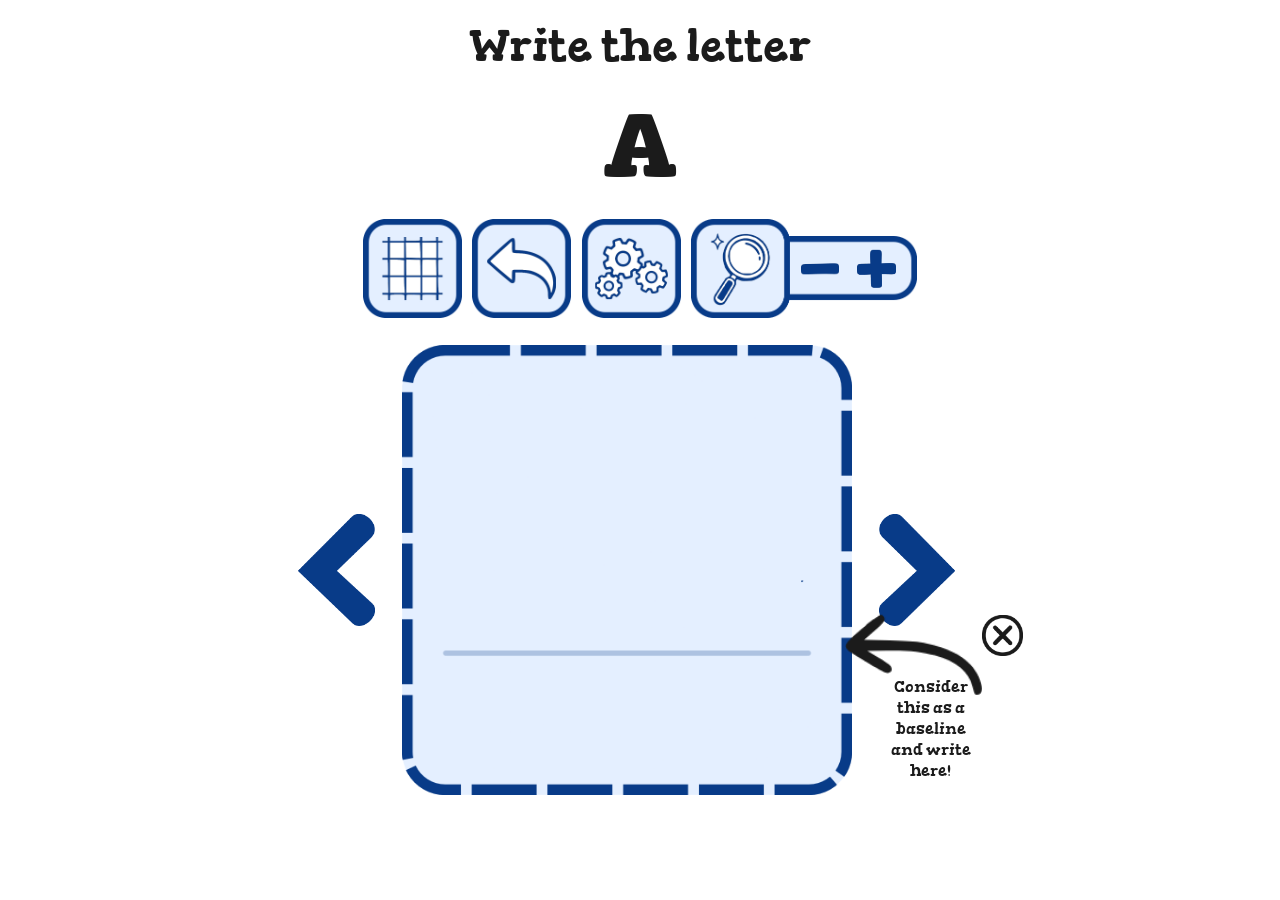
==== draw/index.html @ 95188944 "Organize" ====
<!DOCTYPE html>
<html lang="en">
<head>
    <meta charset="UTF-8">
    <meta name="viewport" content="width=device-width, initial-scale=1.0">
    <title>Canvas</title>
    <script src="prereq.js" defer></script>
    <script src="draw.js" defer></script>
    <script src="button.js" defer></script>
    <link rel="stylesheet" href="style.css">
</head>
<body>
    <div id="centersettings">
        <div id="settingspage">
            <img src="images/settingsbg.png" id="settingsbg" draggable="false">
            <canvas id="settingscanvas"></canvas>
            <button id="black" class="colors"></button>
            <button id="red" class="colors"></button>
            <button id="green" class="colors"></button>
            <button id="yellow" class="colors"></button>
            <button id="white" class="colors"></button>
            <button id="blue" class="colors"></button>
            <button id="pink" class="colors"></button>
            <button id="brown" class="colors"></button>

            <button id="size1"></button>
            <button id="size2"></button>
            <button id="size3"></button>
            <button id="size4"></button>
        </div>
    </div>
    <div id="wrapper">
        <div id="text">
            <p id="writetheletter">Write the letter</p>
            <p id="letter">A</p>
        </div>
        <div id="drawTools">
            <div id="buttons">
                <button id="guidelines" type="button">
                    <img src="images/guidelines.png"id="guidelinesimg" draggable="false">
                </button>
                <button id="undo" type="button">
                    <img src="images/undo.png" id="undoimg" draggable="false">
                </button>
                <button id="settings" type="button">
                    <img src="images/settings.png" id="settingsimg" draggable="false">
                </button>
                <div id="resize">
                    <button id="resizebtn">
                        <img src="images/resize.png" id="resizeimg" draggable="false">
                    </button>
                    <button type="button" id="decrease"></button>
                    <button type="button" id="increase"></button>
                    <img src="images/decrease.png" id="decreaseimg" draggable="false">
                    <img src="images/increase.png" id="increaseimg" draggable="false">
                </div>
            </div>
            <div id="canvasRow">
                <button id="previous" type="button">
                    <img src="images/previous.png" id="previousimg" draggable="false">
                </button>
                <div id="canvasStyling">
                    <canvas id="canvas"></canvas>
                    <img src="images/canvasbg0.png" id="canvasBG" draggable="false">
                    <img src="images/canvasbgtl0.png" id="canvasbgtl" draggable="false">
                    <img src="images/canvasbgtr0.png" id="canvasbgtr" draggable="false">
                    <div id="previouscoverup"></div>
                    <div id="nextcoverup"></div>
                </div>
                <button id="next" type="button">
                    <img src="images/next.png" id="nextimg" draggable="false">
                </button>
                <div id="baseline">
                    <img src="images/arrow.png" id="baseArrow">
                    <p id="baseGuide">Consider this as a baseline and write here!</p>
                    <button id="close">
                        <img src="images/close.png">
                    </button>
                </div>
            </div>
        </div>
    </div>
</body>
</html>
---- draw/style.css ----
@font-face {
    font-family: "Gorditas";
    src: url("../fonts/Gorditas-Regular.ttf") format("truetype");
    font-weight: normal;
}
@font-face {
    font-family: "Gorditas";
    src: url("../fonts/Gorditas-Bold.ttf") format("truetype");
    font-weight: bold;
}
body {
    margin: 0;
}
body button {
    -webkit-tap-highlight-color: transparent;
}
html, body {
    scrollbar-width: none;
    -ms-overflow-style: none;
}
html::-webkit-scrollbar, 
body::-webkit-scrollbar {
    display: none !important;
}

#centersettings {
    position: absolute;
    width: 100vw;
    height: 100vh;
}
#settingspage {
    position: relative;
    width: 0;
    height: 0;
    top: 50%;
    left: 10%;
    transform: translateY(-50%);
    z-index: 4;
    visibility: hidden;
    transition: width 0.2s ease, height 0.2s ease, visibility 0.2s ease allow-discrete;
}
#settingspage.show {
    width: 20vmax;
    height: 25vmax;
    visibility: visible;
}
#settingsbg {
    display: block;
    width: 100%;
}
#settingscanvas {
    position: absolute;
    width: 100%;
    height: 100%;
    top: 0%;
    left: 0%;
    z-index: 5;
}
#size1 {
    position: absolute;
    left: 25%;
    top: 59%;
    width: 50%;
    height: 5px;
    cursor: pointer;
    background: transparent;
    border: none;
    padding: 0;
    z-index: 6;
}
#size2 {
    position: absolute;
    left: 25%;
    top: 69%;
    width: 50.1%;
    height: 6px;
    cursor: pointer;
    background: transparent;
    border: none;
    padding: 0;
    z-index: 6;
}
#size3 {
    position: absolute;
    left: 25%;
    top: 79%;
    width: 50.5%;
    height: 8px;
    cursor: pointer;
    background: transparent;
    border: none;
    padding: 0;
    z-index: 6;
}
#size4 {
    position: absolute;
    left: 24.2%;
    top: 88.5%;
    width: 60%;
    height: 10px;
    cursor: pointer;
    background: transparent;
    border: none;
    padding: 0;
    z-index: 6;
}
#black {
    position: absolute;
    background-color: #1b1b1b;
    top: 8%;
    left: 9.1%;
    width: 17%;
    height: 13.4%;
}
#red {
    position: absolute;
    background-color: #ff3131;
    top: 8%;
    left: 30.7%;
    width: 17%;
    height: 13.4%;
}
#green {
    position: absolute;
    background-color: #00bf63;
    top: 8%;
    left: 52.3%;
    width: 17%;
    height: 13.4%;
}
#yellow {
    position: absolute;
    background-color: #ffde59;
    top: 8%;
    left: 73.8%;
    width: 17%;
    height: 13.4%;
}
#white {
    position: absolute;
    background-color: #ffffff;
    top: 27.1%;
    left: 9.1%;
    width: 17%;
    height: 13.4%;
}
#blue {
    position: absolute;
    background-color: #38b6ff;
    top: 27.1%;
    left: 30.7%;
    width: 17%;
    height: 13.4%;
}
#pink {
    position: absolute;
    background-color: #ff66c4;
    top: 27.1%;
    left: 52.3%;
    width: 17%;
    height: 13.4%;
}
#brown {
    position: absolute;
    background-color: #9f5139;
    top: 27.1%;
    left: 73.8%;
    width: 17%;
    height: 13.4%;
}
.colors {
    border: 0.3vmax solid #083b88;
    border-radius: 1vmax;
    z-index: 6;
    cursor: pointer;
}
#wrapper {
    display: flex;
    flex-direction: column;
    justify-content: center;
    align-items: center;
}
#writetheletter {
    font-family: "Gorditas";
    font-weight: normal;
    text-align: center;
    color: #1b1b1b;
    font-size: 5vh;
    margin: 2vh;
}
#letter {
    font-family: "Gorditas";
    font-weight: bold;
    text-align: center;
    color: #1b1b1b;
    font-size: 10vh;
    margin: 2vh;
}
#drawTools {
    display: flex;
    flex: 1;
    flex-direction: column;
    gap: 0.06em;
    justify-content: center;
    align-items: center;
    transition: font-size 0.5s ease;
}
#drawTools.size30 {
    font-size: 30vmin;
}
#drawTools.size40 {
    font-size: 40vmin;
}
#drawTools.size50 {
    font-size: 50vmin;
}
#drawTools.size60 {
    font-size: 60vmin;
}
#drawTools.size70 {
    font-size: 70vmin;
}
#drawTools{
    font-size: 50vmin;
}
#previous, #next {
    font-size: inherit;
    padding: 0;
    z-index: 3;
}
#buttons {
    display: flex;
    justify-content: center;
    height: 0.22em;
    gap: 0.023em;
    flex-shrink: 0;
    position: relative;
}
#guidelines img, #undo img, #settings img{
    width: 100%;
    height: 100%;
    margin: 0;
}
#buttons button{
    background: transparent;
    padding: 0;
    border: none;
}
#guidelines, #undo, #settings, #decrease, #increase{
    cursor: pointer;
}
#resize {
    display: flex;
    position: relative;
    height: 100%;
    z-index: 1;
}
#resizebtn {
    position: relative;
    height: 100%;
}
#resizeimg {
    position: relative;
    height: 100%;
}
#decreaseimg, #decrease {
    position: absolute;
    top: 50%;
    transform: translateY(-50%);
    left: 48.6%;
    width: 17%;
    height: 11.5%;
    cursor: pointer;
}
#increaseimg, #increase {
    position: absolute;
    top: 50%;
    transform: translateY(-50%);
    left: 73.6%;
    width: 17%;
    height: 38.7%;
    cursor: pointer;
}
#decrease, #increase {
    z-index: 2;
}
#canvasRow {
    display: flex;
    position: relative;
    align-items: center;
    justify-content: center;
    gap: 0.06em;
}
#canvasStyling {
    position: relative;
    width: 1em;
    height: 1em;
    flex-shrink: 0;
}
#canvasBG {
    position: absolute;
    width: 100%;
    height: 100%;
    object-fit: cover;
    object-position: right;
    z-index: 1;
    transition: width 0.5s ease;
}
#canvasBG.no-transition {
    transition: none;
}
#canvasBG.wipe {
    width: 0%;
}
#canvasbgtr {
    position: absolute;
    width: 210%;
    height: 100%;
    object-fit: cover;
    object-position: right;
    display: none;
    z-index: 1;
    transition: width 0.55s ease, display 0s allow-discrete;
}
#canvasbgtr.no-transition {
    transition: none;
}
#canvasbgtr.wipe {
    width: 100%;
    display: block;
    @starting-style {
        width: 210%;
    }
}
#canvasbgtl {
    position: absolute;
    width: 210%;
    height: 100%;
    right: 0%;
    object-fit: cover;
    object-position: left;
    display: none;
    z-index: 1;
    transition: width 0.55s ease, display 0s allow-discrete;
}
#canvasbgtl.no-transition {
    transition: none;
}
#canvasbgtl.wipe {
    width: 100%;
    display: block;
    @starting-style {
        width: 210%;
        right: 0%;
    }
}
#canvas {
    position: absolute;
    top: 50%;
    left: 50%;
    transform: translate(-50%, -50%);
    width: 95%;
    height: 95%;
    z-index: 2;
    touch-action: none;
}
#nextcoverup {
    position: absolute;
    width: 110%;
    height: 100%;
    background-color: white;
    display: none;
    left: 100%;
    z-index: 2;
}
#nextcoverup.show {
    display: block;
}
#previouscoverup {
    position: absolute;
    width: 110%;
    height: 100%;
    background-color: white;
    display: none;
    left: -110%;
    z-index: 2;
}
#previouscoverup.show {
    display: block;
}
#previous, #next {
    background: transparent;
    border: none;
    height: 0.25em;
    display: flex;
    cursor: pointer;
}
#previous img, #next img {
    position: relative;
    width: 100%;
    height: 100%;
}
#baseArrow {
    position: absolute;
    top: 66%;
    transform: translateY(-34%);
    width: 20%;
    left: 80%;
    z-index: 3;
    transition: width 0.2s ease;
}
#baseArrow.hide {
    width: 0;
}
#baseGuide {
    position: absolute;
    font-family: "Gorditas";
    font-weight: normal;
    text-align: center;
    color: #1b1b1b;
    font-size: initial;
    width: fit-content;
    
    top: 70%;
    left: 85%;
    z-index: 3;

    transition: width 0.2s ease, font-size 0.2s ease;
}
#baseGuide.hide {
    width: 0;
    font-size: 0;
}
#close {
    position: absolute;
    width: 6%;
    aspect-ratio: 1.004;
    top: 60%;
    left: 100%;
    background-color: transparent;
    border: none;
    cursor: pointer;
    padding: 0;
    z-index: 3;
    transition: width 0.2s;
}
#close.hide {
    width: 0;
}
#close img {
    position: absolute;
    top: 0%;
    left: 0%;
    width: 100%;
    height: 100%;
}
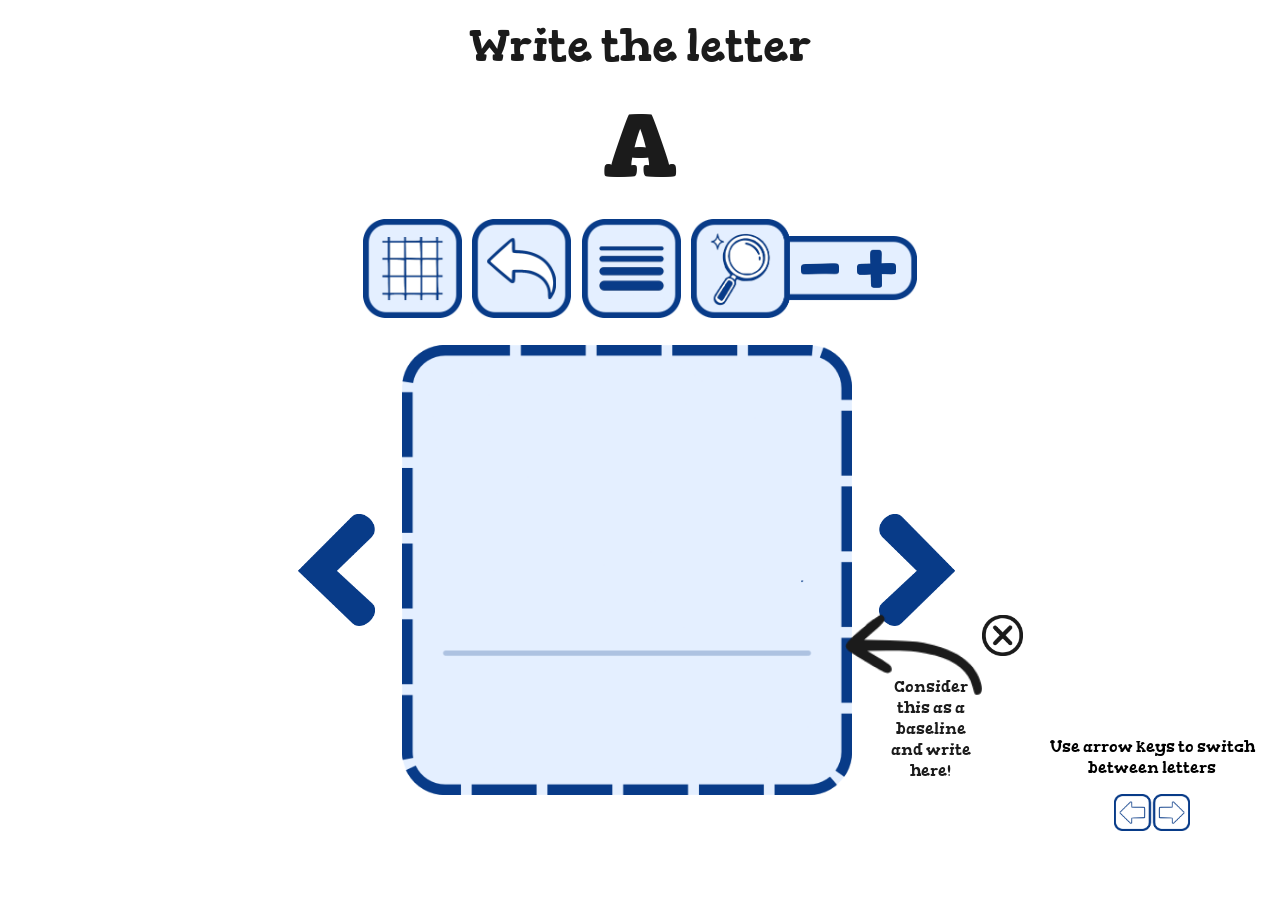
==== commit b34a6d60: "Add arrowinstructions" ====
--- a/draw/index.html
+++ b/draw/index.html
@@ -12,16 +12,8 @@
 <body>
     <div id="centersettings">
         <div id="settingspage">
-            <img src="images/settingsbg.png" id="settingsbg" draggable="false">
+            <img src="../images/settingsbg.png" id="settingsbg" draggable="false">
             <canvas id="settingscanvas"></canvas>
-            <button id="black" class="colors"></button>
-            <button id="red" class="colors"></button>
-            <button id="green" class="colors"></button>
-            <button id="yellow" class="colors"></button>
-            <button id="white" class="colors"></button>
-            <button id="blue" class="colors"></button>
-            <button id="pink" class="colors"></button>
-            <button id="brown" class="colors"></button>
 
             <button id="size1"></button>
             <button id="size2"></button>
@@ -37,48 +29,52 @@
         <div id="drawTools">
             <div id="buttons">
                 <button id="guidelines" type="button">
-                    <img src="images/guidelines.png"id="guidelinesimg" draggable="false">
+                    <img src="../images/guidelines.png"id="guidelinesimg" draggable="false">
                 </button>
                 <button id="undo" type="button">
-                    <img src="images/undo.png" id="undoimg" draggable="false">
+                    <img src="../images/undo.png" id="undoimg" draggable="false">
                 </button>
                 <button id="settings" type="button">
-                    <img src="images/settings.png" id="settingsimg" draggable="false">
+                    <img src="../images/settings.png" id="settingsimg" draggable="false">
                 </button>
                 <div id="resize">
                     <button id="resizebtn">
-                        <img src="images/resize.png" id="resizeimg" draggable="false">
+                        <img src="../images/resize.png" id="resizeimg" draggable="false">
                     </button>
                     <button type="button" id="decrease"></button>
                     <button type="button" id="increase"></button>
-                    <img src="images/decrease.png" id="decreaseimg" draggable="false">
-                    <img src="images/increase.png" id="increaseimg" draggable="false">
+                    <img src="../images/decrease.png" id="decreaseimg" draggable="false">
+                    <img src="../images/increase.png" id="increaseimg" draggable="false">
                 </div>
             </div>
             <div id="canvasRow">
                 <button id="previous" type="button">
-                    <img src="images/previous.png" id="previousimg" draggable="false">
+                    <img src="../images/previous.png" id="previousimg" draggable="false">
                 </button>
                 <div id="canvasStyling">
                     <canvas id="canvas"></canvas>
-                    <img src="images/canvasbg0.png" id="canvasBG" draggable="false">
-                    <img src="images/canvasbgtl0.png" id="canvasbgtl" draggable="false">
-                    <img src="images/canvasbgtr0.png" id="canvasbgtr" draggable="false">
+                    <img src="../images/canvasbg0.png" id="canvasBG" draggable="false">
+                    <img src="../images/canvasbgtl0.png" id="canvasbgtl" draggable="false">
+                    <img src="../images/canvasbgtr0.png" id="canvasbgtr" draggable="false">
                     <div id="previouscoverup"></div>
                     <div id="nextcoverup"></div>
                 </div>
                 <button id="next" type="button">
-                    <img src="images/next.png" id="nextimg" draggable="false">
+                    <img src="../images/next.png" id="nextimg" draggable="false">
                 </button>
                 <div id="baseline">
-                    <img src="images/arrow.png" id="baseArrow">
+                    <img src="../images/arrow.png" id="baseArrow">
                     <p id="baseGuide">Consider this as a baseline and write here!</p>
                     <button id="close">
-                        <img src="images/close.png">
+                        <img src="../images/close.png">
                     </button>
                 </div>
             </div>
         </div>
     </div>
+    <div id="arrowinstructions">
+        <p id="instructions">Use arrow keys to switch between letters</p>
+        <img src="../images/arrowkeys.png" id="arrowkeys">
+    </div>
 </body>
 </html>
--- a/draw/style.css
+++ b/draw/style.css
@@ -40,8 +40,8 @@
     transition: width 0.2s ease, height 0.2s ease, visibility 0.2s ease allow-discrete;
 }
 #settingspage.show {
-    width: 20vmax;
-    height: 25vmax;
+    width: 25vmax;
+    height: 16.8vmax;
     visibility: visible;
 }
 #settingsbg {
@@ -59,7 +59,7 @@
 #size1 {
     position: absolute;
     left: 25%;
-    top: 59%;
+    top: 19%;
     width: 50%;
     height: 5px;
     cursor: pointer;
@@ -71,7 +71,7 @@
 #size2 {
     position: absolute;
     left: 25%;
-    top: 69%;
+    top: 39%;
     width: 50.1%;
     height: 6px;
     cursor: pointer;
@@ -83,7 +83,7 @@
 #size3 {
     position: absolute;
     left: 25%;
-    top: 79%;
+    top: 58%;
     width: 50.5%;
     height: 8px;
     cursor: pointer;
@@ -95,84 +95,14 @@
 #size4 {
     position: absolute;
     left: 24.2%;
-    top: 88.5%;
-    width: 60%;
+    top: 78%;
+    width: 50.8%;
     height: 10px;
     cursor: pointer;
     background: transparent;
     border: none;
     padding: 0;
     z-index: 6;
-}
-#black {
-    position: absolute;
-    background-color: #1b1b1b;
-    top: 8%;
-    left: 9.1%;
-    width: 17%;
-    height: 13.4%;
-}
-#red {
-    position: absolute;
-    background-color: #ff3131;
-    top: 8%;
-    left: 30.7%;
-    width: 17%;
-    height: 13.4%;
-}
-#green {
-    position: absolute;
-    background-color: #00bf63;
-    top: 8%;
-    left: 52.3%;
-    width: 17%;
-    height: 13.4%;
-}
-#yellow {
-    position: absolute;
-    background-color: #ffde59;
-    top: 8%;
-    left: 73.8%;
-    width: 17%;
-    height: 13.4%;
-}
-#white {
-    position: absolute;
-    background-color: #ffffff;
-    top: 27.1%;
-    left: 9.1%;
-    width: 17%;
-    height: 13.4%;
-}
-#blue {
-    position: absolute;
-    background-color: #38b6ff;
-    top: 27.1%;
-    left: 30.7%;
-    width: 17%;
-    height: 13.4%;
-}
-#pink {
-    position: absolute;
-    background-color: #ff66c4;
-    top: 27.1%;
-    left: 52.3%;
-    width: 17%;
-    height: 13.4%;
-}
-#brown {
-    position: absolute;
-    background-color: #9f5139;
-    top: 27.1%;
-    left: 73.8%;
-    width: 17%;
-    height: 13.4%;
-}
-.colors {
-    border: 0.3vmax solid #083b88;
-    border-radius: 1vmax;
-    z-index: 6;
-    cursor: pointer;
 }
 #wrapper {
     display: flex;
@@ -453,4 +383,22 @@
     left: 0%;
     width: 100%;
     height: 100%;
+}
+
+#arrowinstructions {
+    position: absolute;
+    display: flex;
+    flex-direction: column;
+    width: 20vmax;
+    align-items: center;
+
+    top: 80%;
+    right: 0%;
+}
+#instructions {
+    font-family: "Gorditas";
+    text-align: center;
+}
+#arrowkeys {
+    width: 30%;
 }
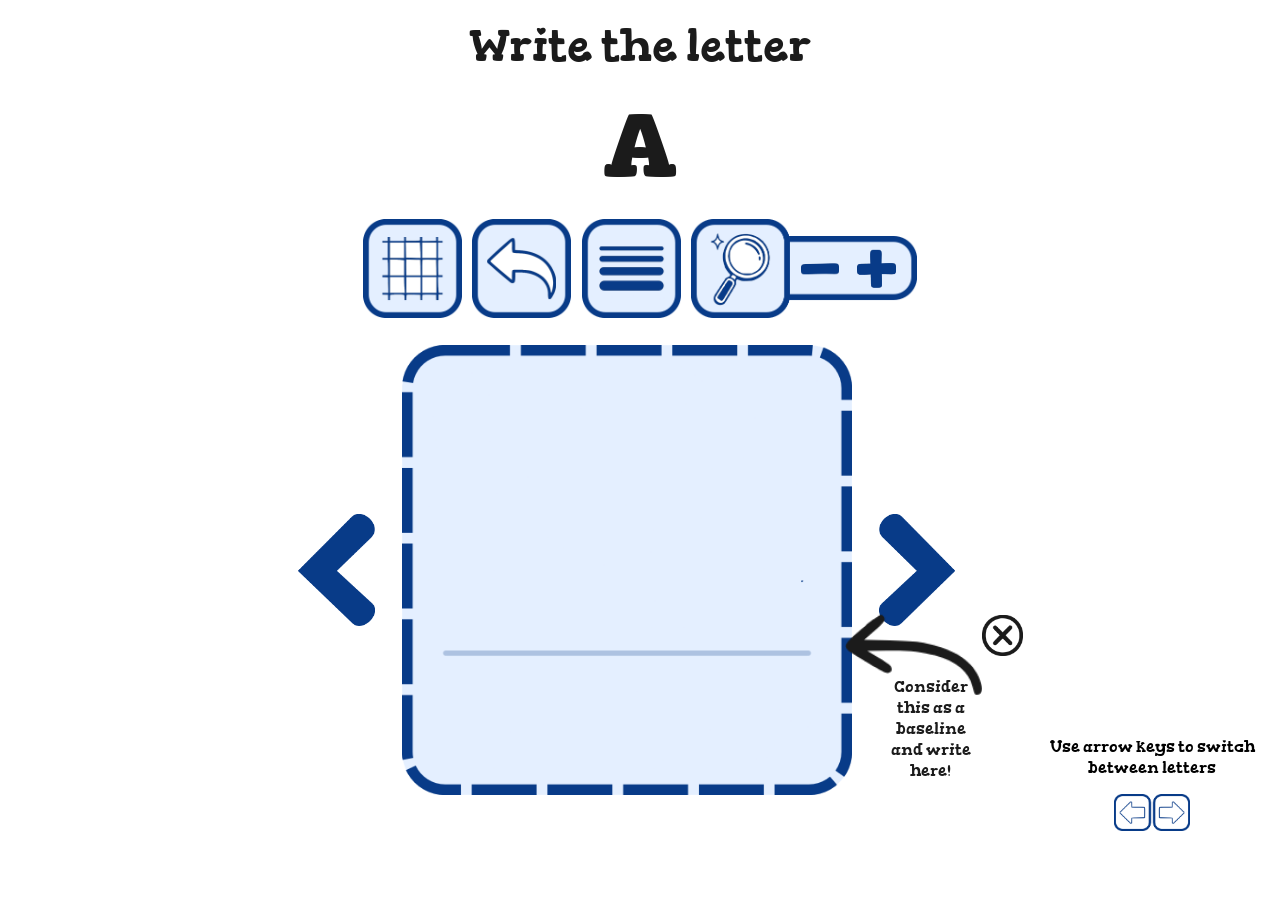
==== commit 80f36a61: "Change transition" ====
--- a/draw/index.html
+++ b/draw/index.html
@@ -54,10 +54,6 @@
                 <div id="canvasStyling">
                     <canvas id="canvas"></canvas>
                     <img src="../images/canvasbg0.png" id="canvasBG" draggable="false">
-                    <img src="../images/canvasbgtl0.png" id="canvasbgtl" draggable="false">
-                    <img src="../images/canvasbgtr0.png" id="canvasbgtr" draggable="false">
-                    <div id="previouscoverup"></div>
-                    <div id="nextcoverup"></div>
                 </div>
                 <button id="next" type="button">
                     <img src="../images/next.png" id="nextimg" draggable="false">
--- a/draw/style.css
+++ b/draw/style.css
@@ -226,63 +226,38 @@
     width: 1em;
     height: 1em;
     flex-shrink: 0;
+    view-transition-name: stage;
 }
 #canvasBG {
     position: absolute;
+    inset: 0;
     width: 100%;
     height: 100%;
     object-fit: cover;
     object-position: right;
     z-index: 1;
-    transition: width 0.5s ease;
-}
-#canvasBG.no-transition {
-    transition: none;
-}
-#canvasBG.wipe {
-    width: 0%;
-}
-#canvasbgtr {
-    position: absolute;
-    width: 210%;
-    height: 100%;
-    object-fit: cover;
-    object-position: right;
-    display: none;
-    z-index: 1;
-    transition: width 0.55s ease, display 0s allow-discrete;
-}
-#canvasbgtr.no-transition {
-    transition: none;
-}
-#canvasbgtr.wipe {
-    width: 100%;
-    display: block;
-    @starting-style {
-        width: 210%;
-    }
-}
-#canvasbgtl {
-    position: absolute;
-    width: 210%;
-    height: 100%;
-    right: 0%;
-    object-fit: cover;
-    object-position: left;
-    display: none;
-    z-index: 1;
-    transition: width 0.55s ease, display 0s allow-discrete;
-}
-#canvasbgtl.no-transition {
-    transition: none;
-}
-#canvasbgtl.wipe {
-    width: 100%;
-    display: block;
-    @starting-style {
-        width: 210%;
-        right: 0%;
-    }
+}
+::view-transition-old(stage),
+::view-transition-new(stage) {
+    animation: none;
+    mix-blend-mode: normal;
+}
+::view-transition-new(stage) {
+    animation: 0.5s ease both;
+}
+html[data-dir="next"]::view-transition-new(stage) {
+    animation-name: wipe-from-right;
+}
+html[data-dir="prev"]::view-transition-new(stage) {
+    animation-name: wipe-from-left;
+}
+@keyframes wipe-from-right {
+    from { clip-path: inset(0 0 0 100%); }
+    to   { clip-path: inset(0 0 0 0); }
+}
+@keyframes wipe-from-left {
+    from { clip-path: inset(0 100% 0 0); }
+    to   { clip-path: inset(0 0 0 0); }
 }
 #canvas {
     position: absolute;
@@ -293,30 +268,6 @@
     height: 95%;
     z-index: 2;
     touch-action: none;
-}
-#nextcoverup {
-    position: absolute;
-    width: 110%;
-    height: 100%;
-    background-color: white;
-    display: none;
-    left: 100%;
-    z-index: 2;
-}
-#nextcoverup.show {
-    display: block;
-}
-#previouscoverup {
-    position: absolute;
-    width: 110%;
-    height: 100%;
-    background-color: white;
-    display: none;
-    left: -110%;
-    z-index: 2;
-}
-#previouscoverup.show {
-    display: block;
 }
 #previous, #next {
     background: transparent;
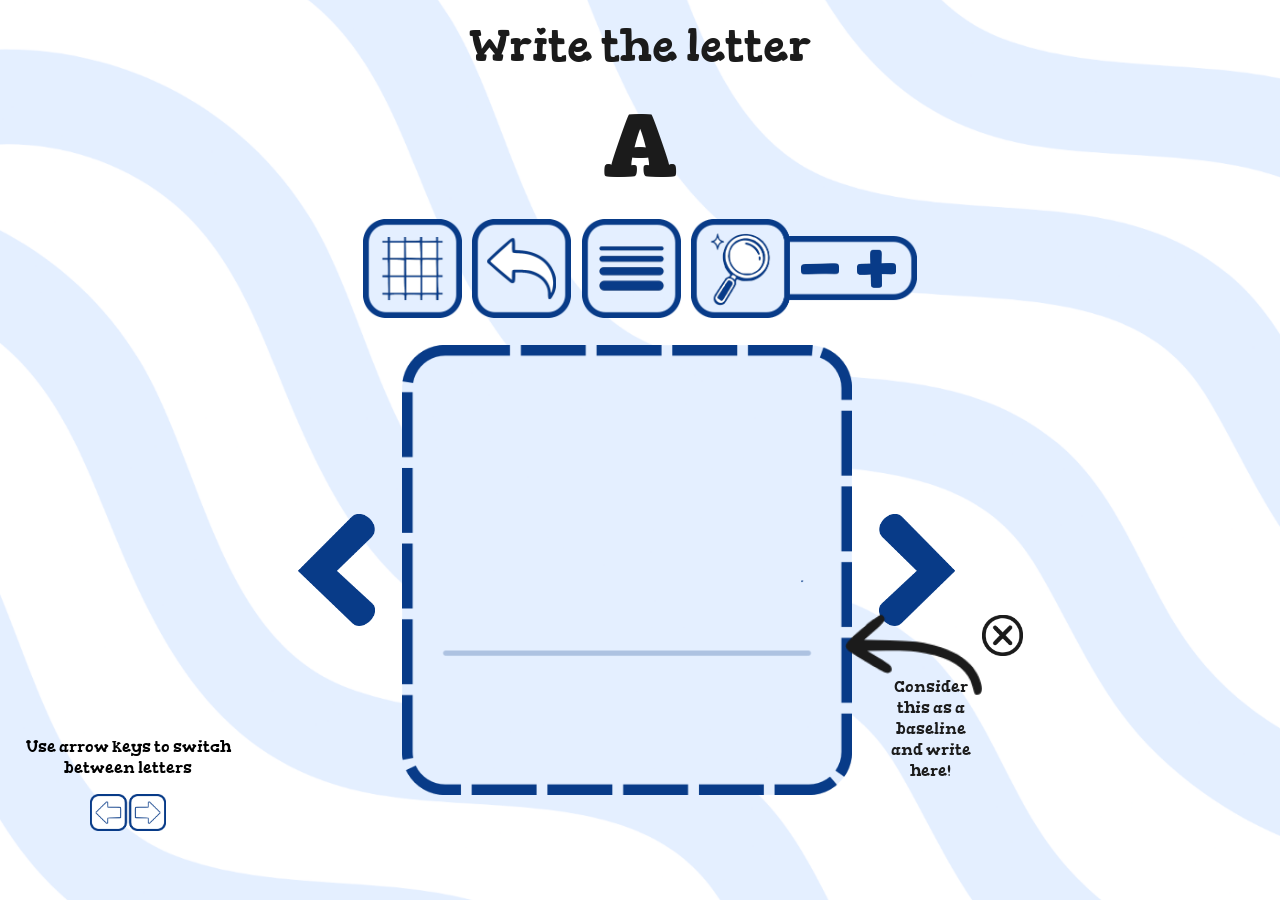
==== commit 3d589ef9: "Change titles" ====
--- a/draw/index.html
+++ b/draw/index.html
@@ -3,7 +3,7 @@
 <head>
     <meta charset="UTF-8">
     <meta name="viewport" content="width=device-width, initial-scale=1.0">
-    <title>Canvas</title>
+    <title>Write | YourType</title>
     <script src="prereq.js" defer></script>
     <script src="draw.js" defer></script>
     <script src="button.js" defer></script>
--- a/draw/style.css
+++ b/draw/style.css
@@ -7,6 +7,13 @@
     font-family: "Gorditas";
     src: url("../fonts/Gorditas-Bold.ttf") format("truetype");
     font-weight: bold;
+}
+html {
+    width: 100vw;
+    height: 100vh;
+    background-image: url(../images/background.png);
+    background-size: cover;
+    background-position: bottom;
 }
 body {
     margin: 0;
@@ -344,7 +351,7 @@
     align-items: center;
 
     top: 80%;
-    right: 0%;
+    left: 0%;
 }
 #instructions {
     font-family: "Gorditas";
